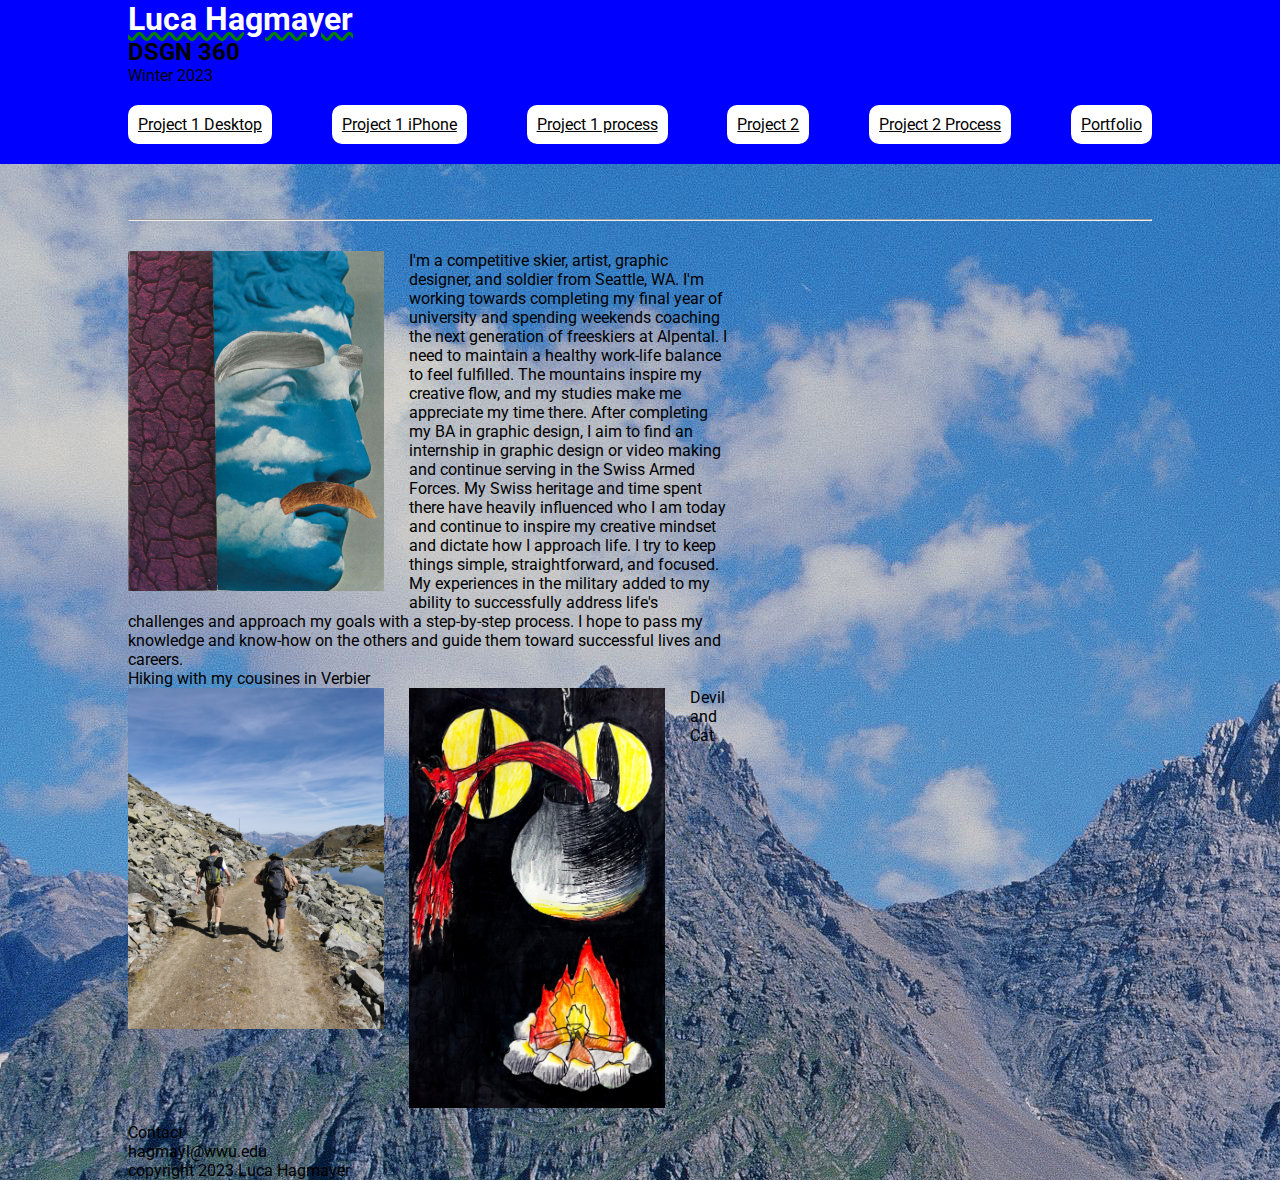
==== index.html @ e044efde "send" ====
<!DOCTYPE html>
<html>
  
<head>
    <meta name="viewport" content="width=device-width,
    initial-scale=1.0">
    
        <link href="stylesheet.css" rel="stylesheet" type="text/css"> 
        <link rel="preconnect" href="https://fonts.googleapis.com">
        <link rel="preconnect" href="https://fonts.gstatic.com" crossorigin>
        <link href="https://fonts.googleapis.com/css2?family=Roboto&display=swap" rel="stylesheet">
        <title>index.html</title>  

</head>

    <body>
        <div id="home-header"> 
            <div id="header-content"> 

                <h1>Luca Hagmayer</h1>
                <h2>DSGN 360</h2>
                <p>Winter 2023</p>

                <nav> 
                    <ul id="mainNav">
                    
                        <li><a href="https://www.figma.com/proto/o5Cmdt0hpHWsSjp2opVzos/Website-Redesign-Prototype-1?page-id=0%3A1&node-id=1%3A2&viewport=-4968%2C-1155%2C1&scaling=min-zoom&starting-point-node-id=1%3A2" class="nav-right-margin nav-global">Project 1 Desktop</a></li>
                        <li><a href="https://www.figma.com/proto/dyOPoqItfXMlxO4XyhCMVw/Redesign-for-Iphone?page-id=0%3A1&node-id=1%3A2&viewport=183%2C325%2C0.5&scaling=scale-down&starting-point-node-id=1%3A2&show-proto-sidebar=1" class="nav-right-margin nav-global">Project 1 iPhone</a></li>
                        <li><a href="Hagmayer_CaseStudy.pdf" class="nav-right-margin nav-global">Project 1 process</a></li>
                        <li><a href="#" class="nav-right-margin nav-global">Project 2</a></li>
                        <li><a href="#" class="nav-right-margin nav-global">Project 2 Process</a></li>
                        <li><a href="https://hagmayerlucadesign.myportfolio.com/" class="nav-global">Portfolio</a></li>
                    </ul>
                </nav> 

            </div>

        </div>

        <div id="wrapper">

                <br>
                <hr>

            <article>

                <div class="row">

                    <div class="content-image"> 
                        <img src="images/Pop-pops-card-final.jpg"
                        alt="">
                    </div>

                    <div content-text>
                        <p>I'm a competitive skier, artist, graphic designer, and soldier from Seattle, WA. I'm working towards completing my final year of university and spending weekends coaching the next generation of freeskiers at Alpental. I need to maintain a healthy work-life balance to feel fulfilled. The mountains inspire my creative flow, and my studies make me appreciate my time there. After completing my BA in graphic design, I aim to find an internship in graphic design or video making and continue serving in the Swiss Armed Forces. My Swiss heritage and time spent there have heavily influenced who I am today and continue to inspire my creative mindset and dictate how I approach life. I try to keep things simple, straightforward, and focused. My experiences in the military added to my ability to successfully address life's challenges and approach my goals with a step-by-step process. I hope to pass my knowledge and know-how on the others and guide them toward successful lives and careers.</p>
                    </div>

                </div>
               
                <div class="row">

                    <div content-text>
                        <p>Hiking with my cousines in Verbier</p>
                    </div>

                    <div class="content-image"> 
                        <img src="images/mountainalps2-1.jpeg"
                        alt="">
                    </div>

                </div>

                <div class="row">

                    <div class="content-image"> 
                        <img src="images/devilandcat-1.jpeg"
                        alt="">
                    </div>

                    <div content-text>
                        <p>Devil and Cat</p>
                    </div>

                </div>
   
            </article>
       
       
            <footer class="clear"> 
                <p>Contact</p>

                <p><a hreb="mailto:hagmayl@wwu.edu">hagmayl@wwu.edu</a></p>
                
                <p>copyright 2023 Luca Hagmayer</p>
            </footer>

        </div>

    </body>

    </html>
---- stylesheet.css ----
*{
    font-family: 'Roboto', sans-serif;
    margin: 0;
    padding: 0
}

body {
    background-image: url("images/MountainSweewli.jpg");
    background-color: rgba(255, 219, 165, 0.5);
}



    body {
        background-color: white;
    }

    #wrapper {
        width: 80%;
        margin: auto;
    }

    .column {
        width: 33.33%;
        float: left;
        margin: 10%;
        }


#home-header {
    background-color: blue;
    position: fixed;
    width: 100%;
    padding-bottom: 30px;
    z-index: 99;
}

#header-content {
    width: 80%;
    margin: auto;
}

hr {
    margin-top: 200px;
}

p {
    max-width: 600px;
  }
h1 {
    font-family: 'Roboto', sans-serif;
    color: white;
    text-decoration: green wavy underline;
}
h2 {
    text-transform: capitalize;
}

ul#mainNav {
    list-style-type: none;
    display:flex;
    justify-content: space-between;
}

.nav-right-margin {
    margin-right: 20px;
}

.nav-global {
    padding: 10px;
    background-color: white;
    border-radius: 10px;
}

img {
    width: 25%; 
    height: auto; 
    float: left;
    padding-right: 25px;
    padding-bottom: 15px;
}
article {
    margin-top: 30px;
}
h3 {
    text-align: center;
} 

a:link {
        color: black
}

a:visited {
    color: black
}
a:hover {
    background-color: rgba(4, 0, 255, 0.5);
    color: white
}

.columns {float:left;}
.col-1 {width: 8.33%;}x
.col-2 {width: 16.66%;}
.col-3 {width: 25%;}
.col-4 {width: 33.33%;}
.col-5 {width: 41.66%;}
.col-6 {width: 50%;}
.col-7 {width: 58.33%;}
.col-8 {width: 66.66%;}
.col-9 {width: 75%;}
.col-10 {width: 83.33%;}
.col-11 {width: 91.66%;}
.col-12 {width: 100%;}

nav {
    width: 100%;
    margin-top: 30px;
    }

.row-spacing {
    margin-bottom: 30px;
}
.clear {
    clear: left;
}

div#minColumn {
    width: 40%;
}

.flex-container {
    display: flex;
    flex-direction: column;
}

.content-row {
    padding: 20%
}

@media only screen and (max-width: 800px) {
}

@media only screen and (max-width: 400px) {
    .column {
    width: 100%;
    float: left;
    margin:0%;
    }
}
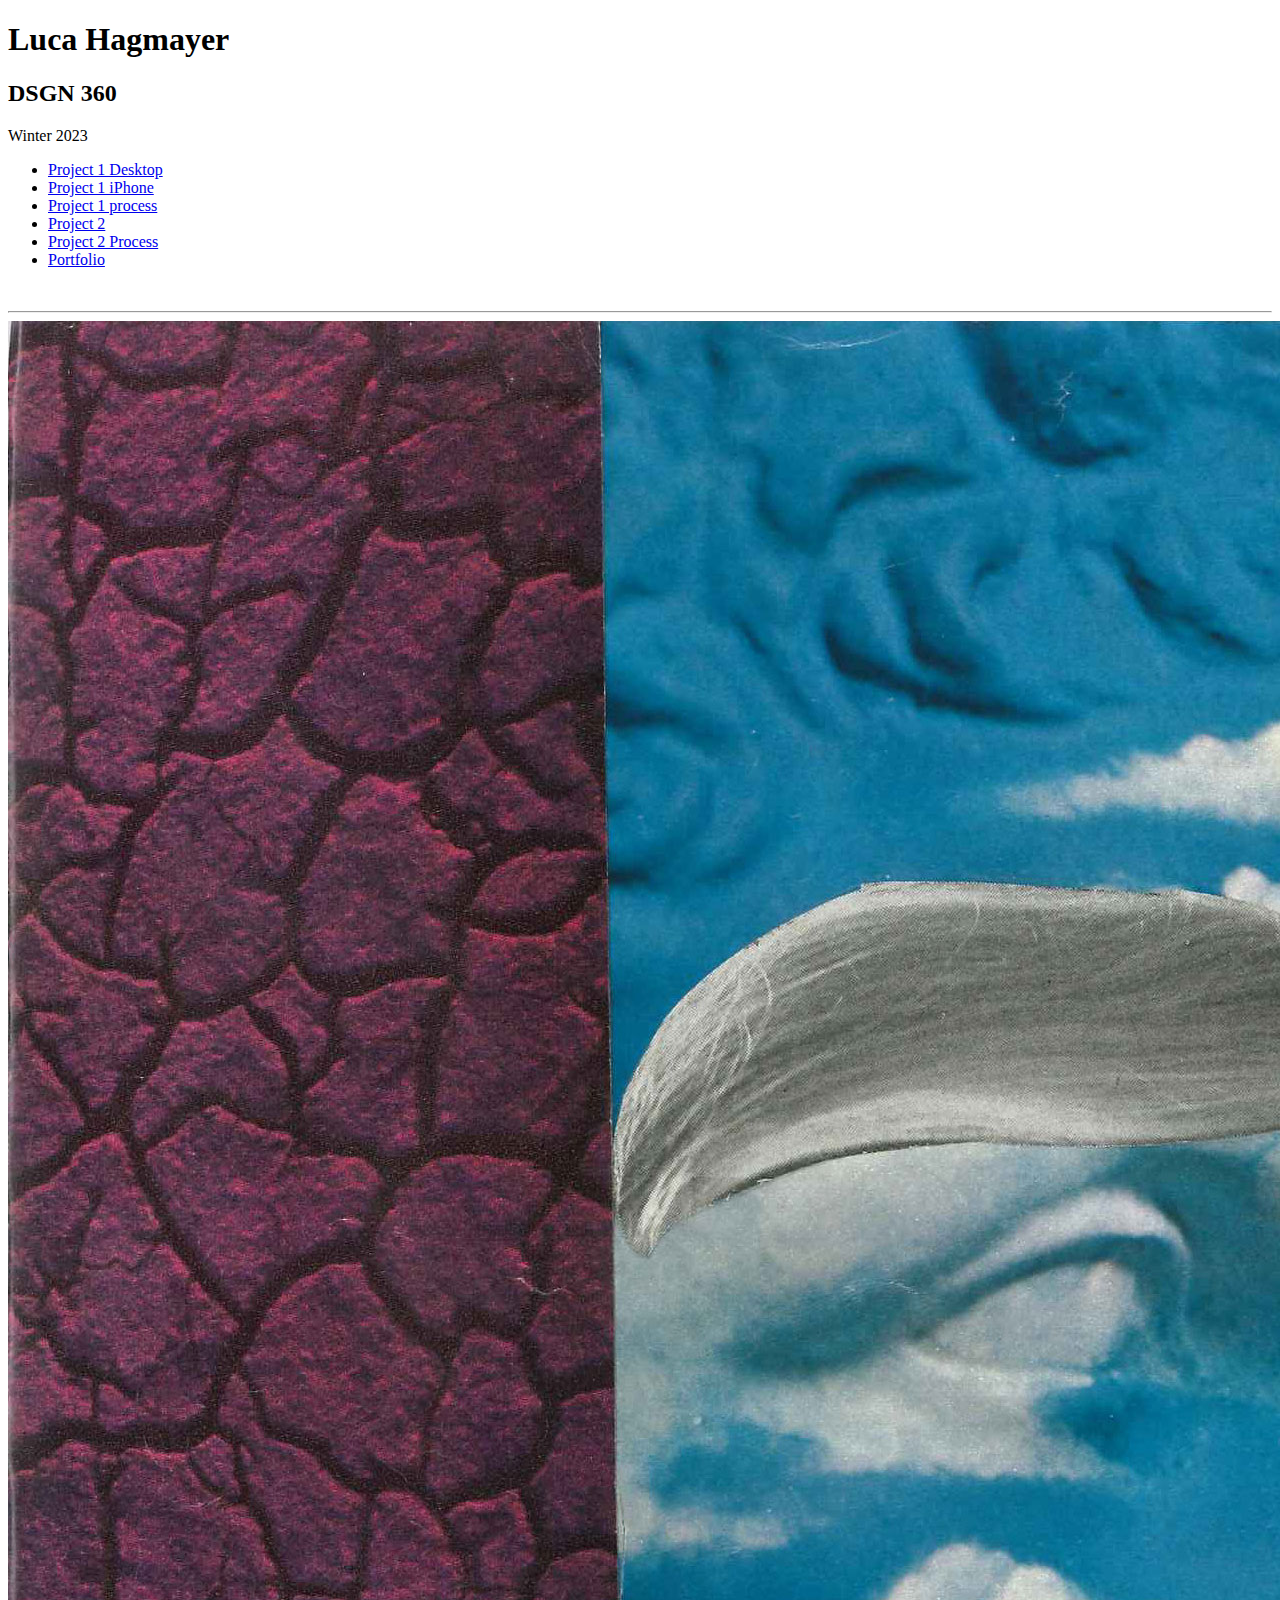
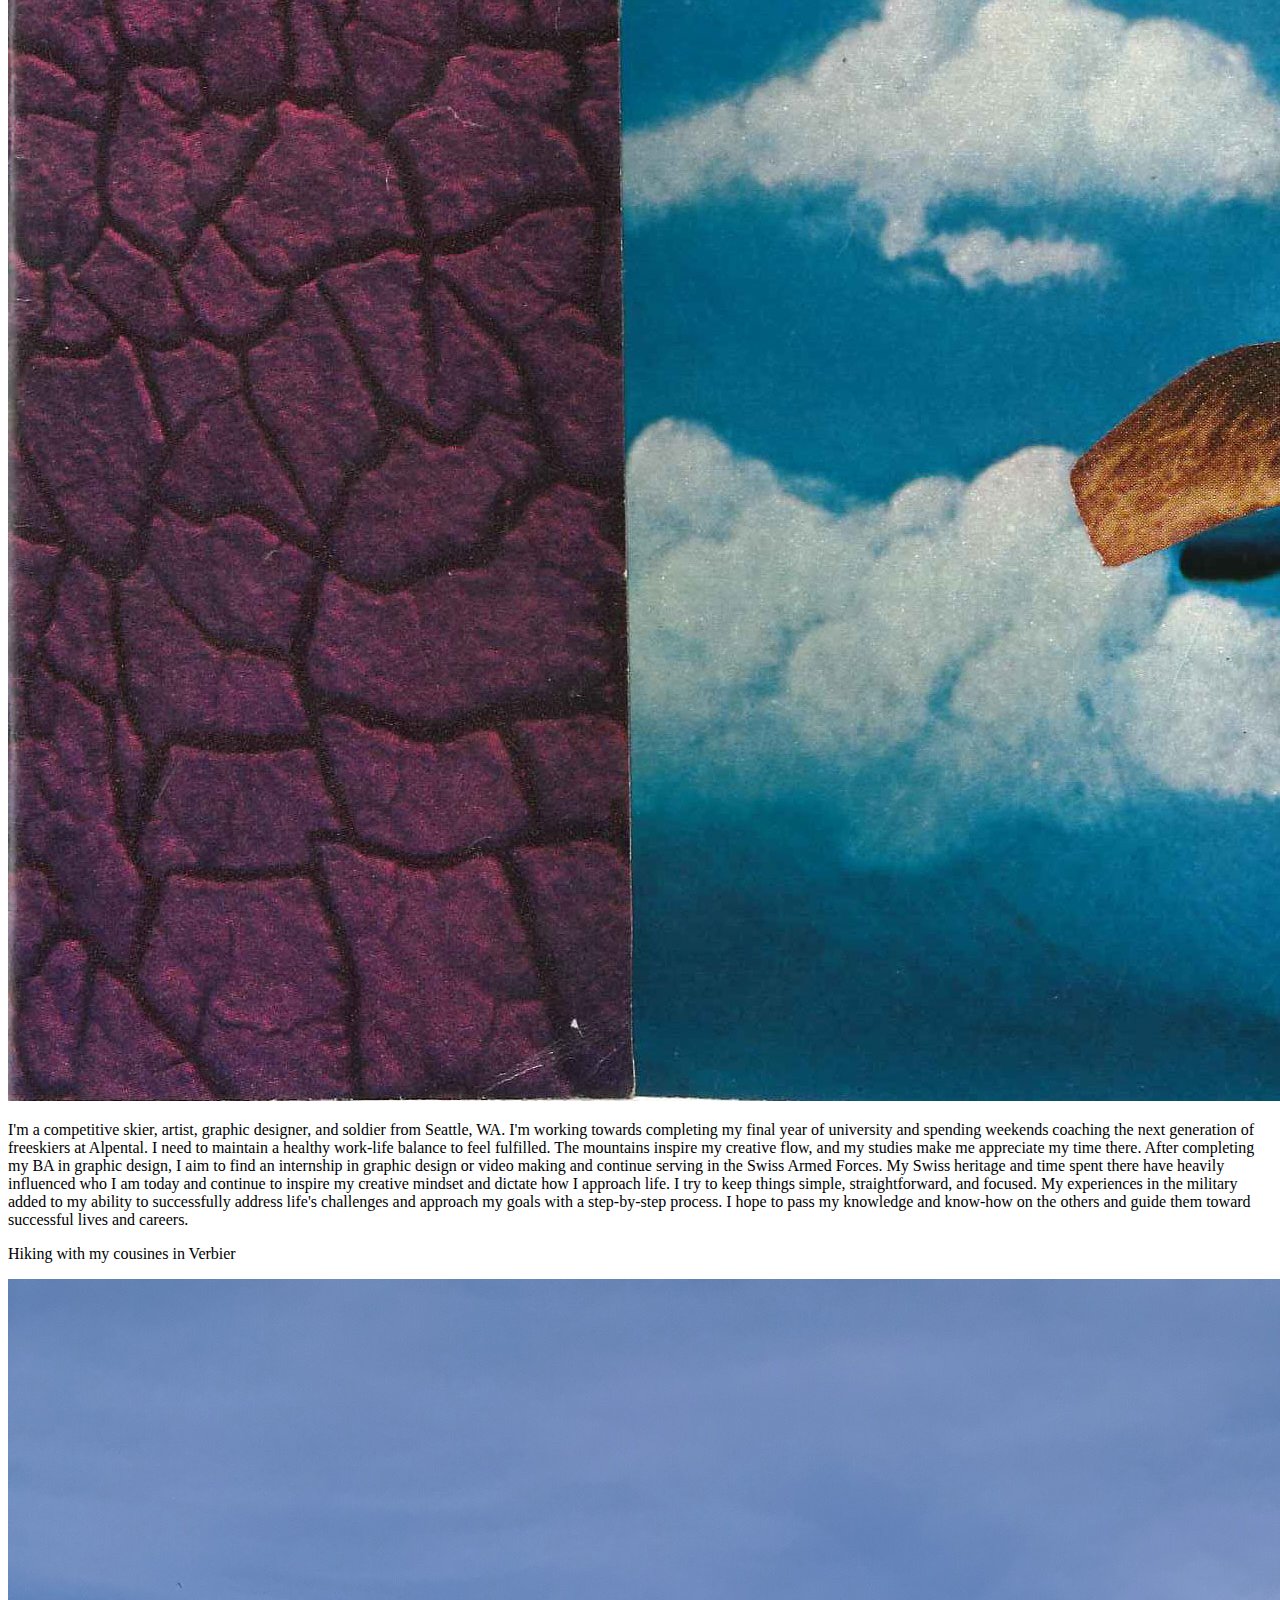
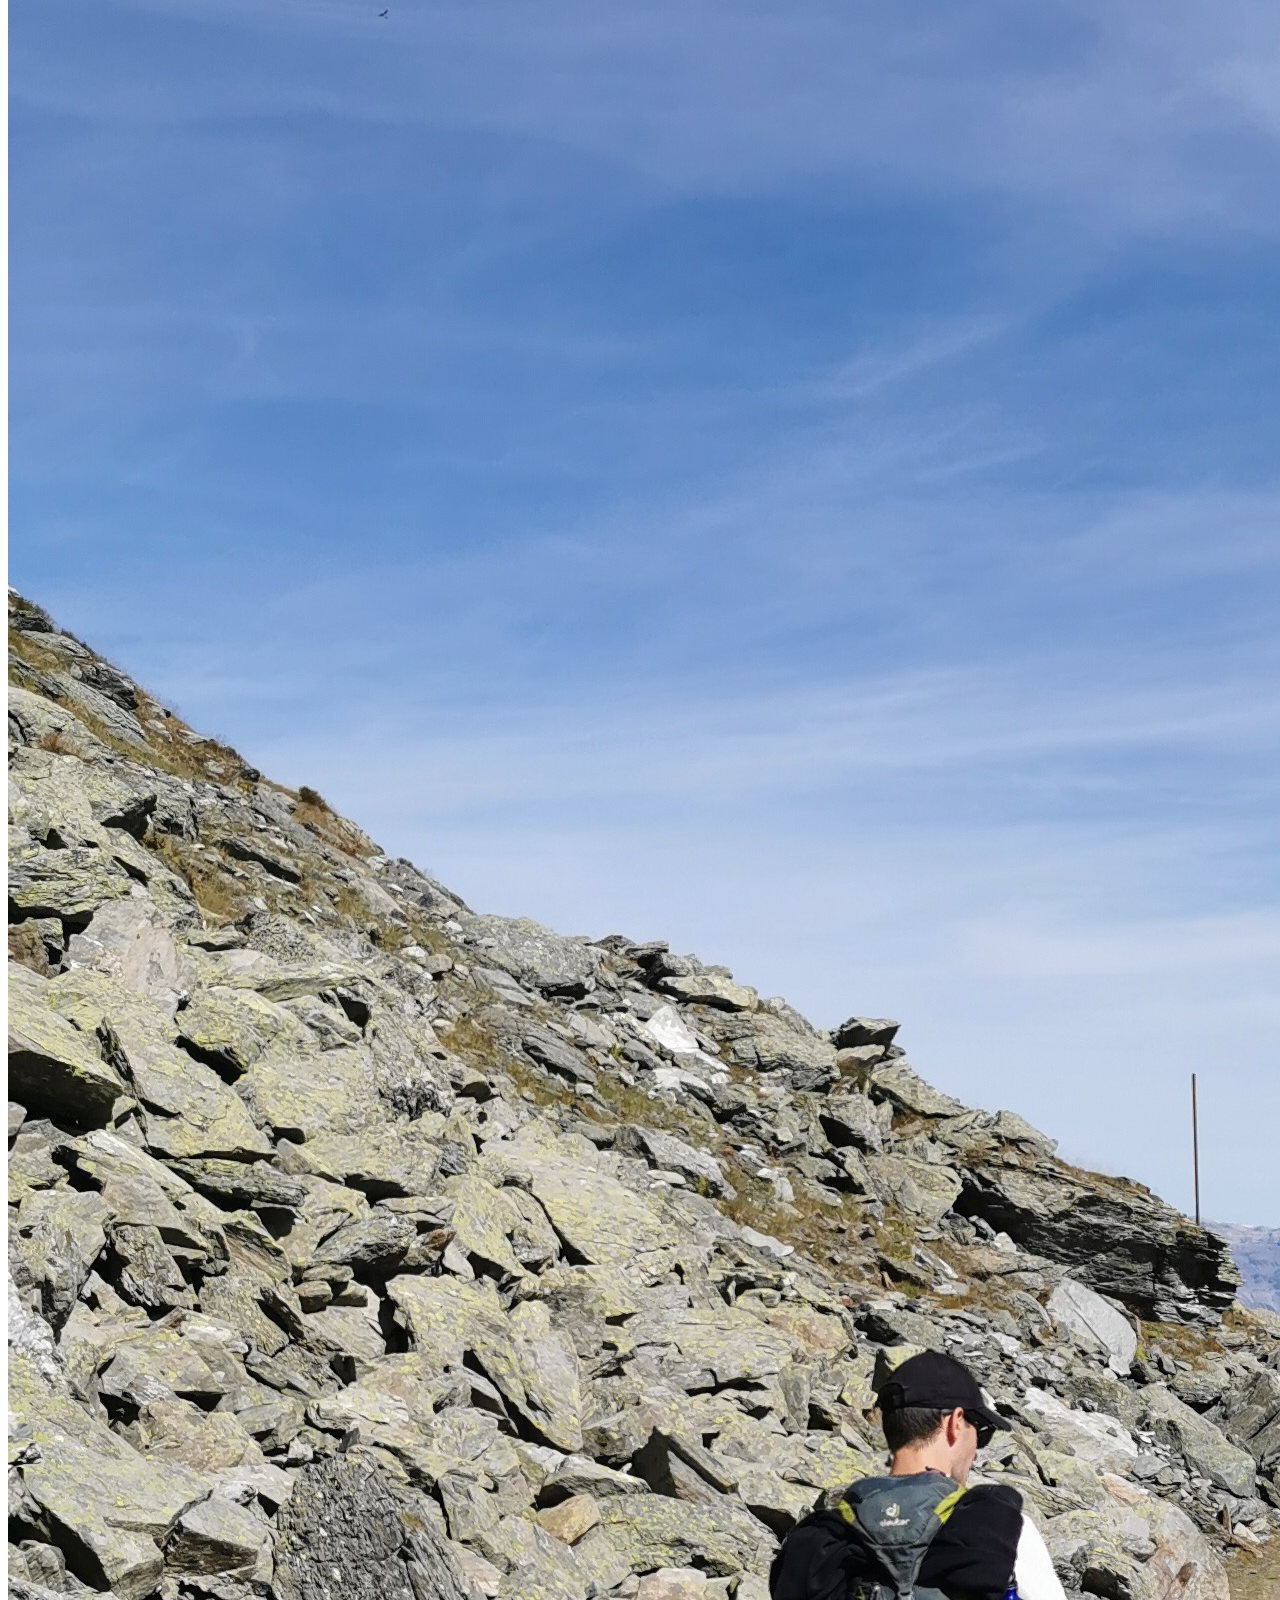
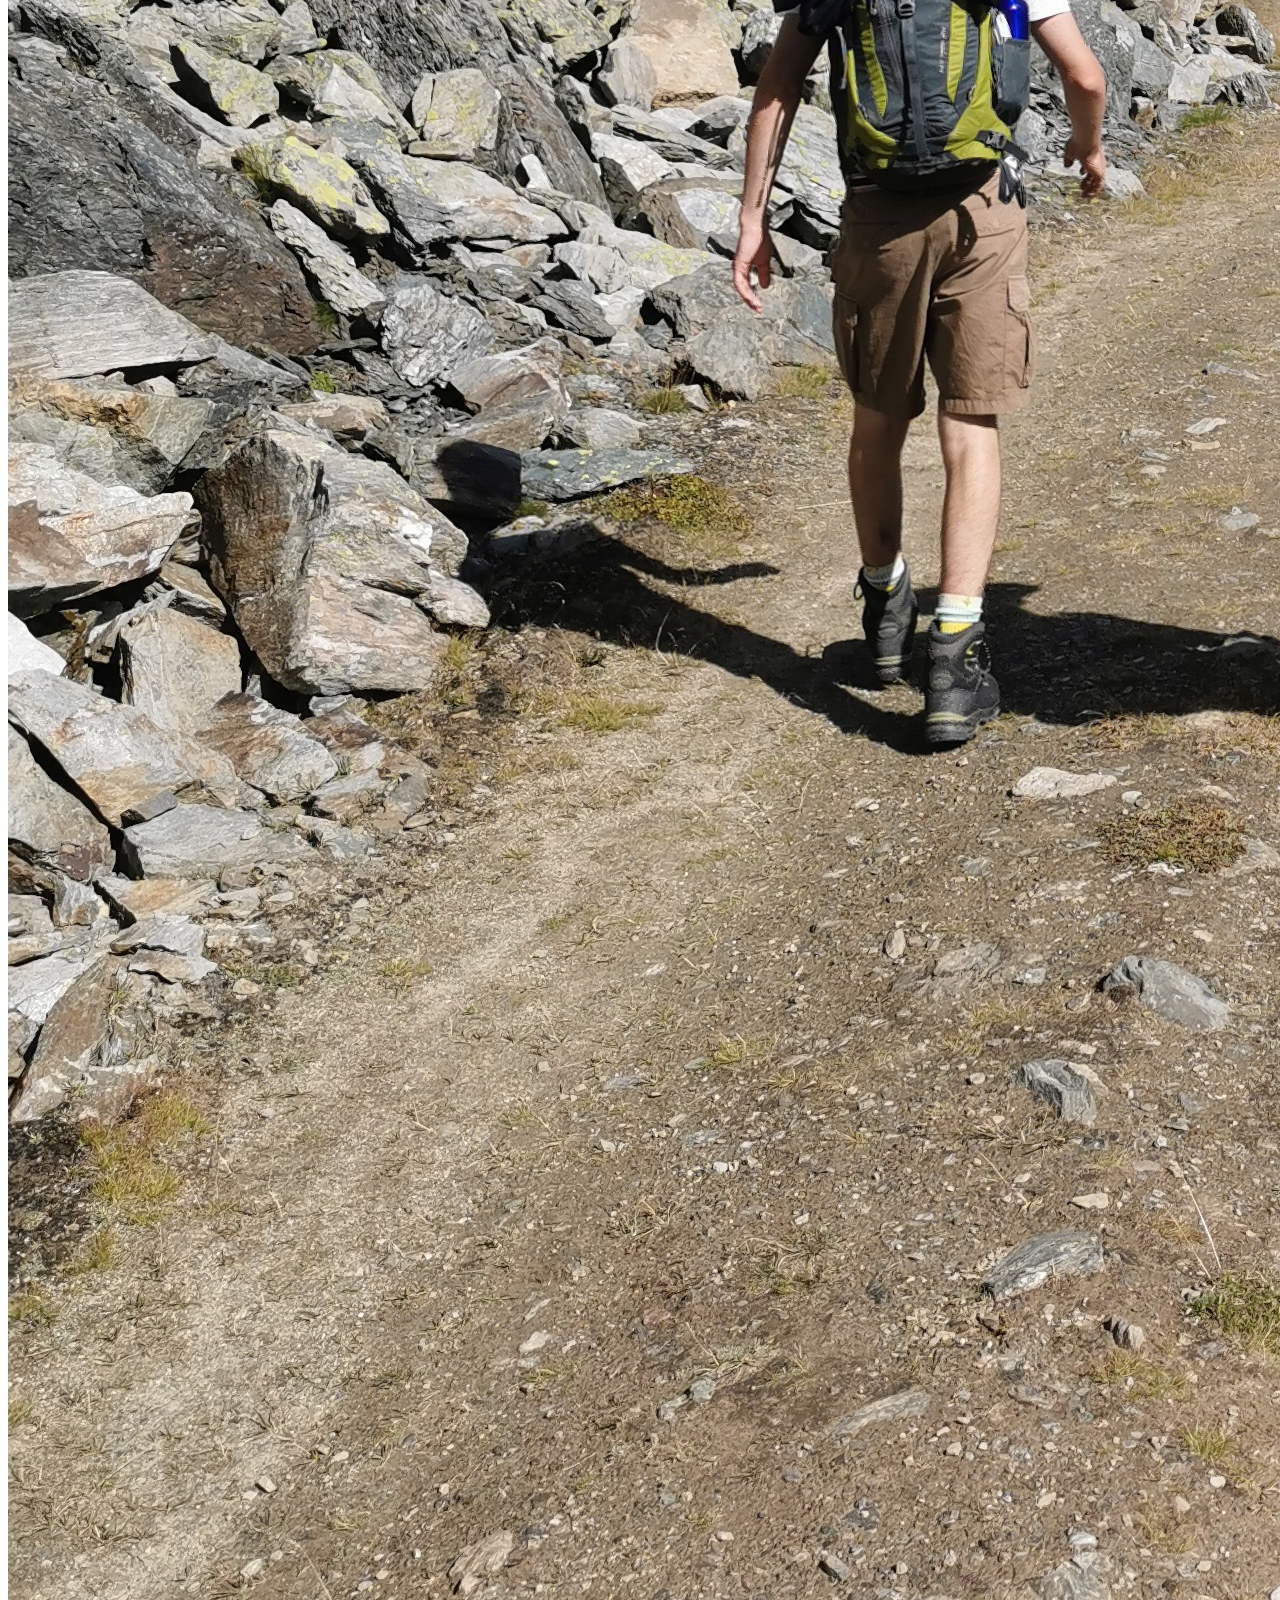
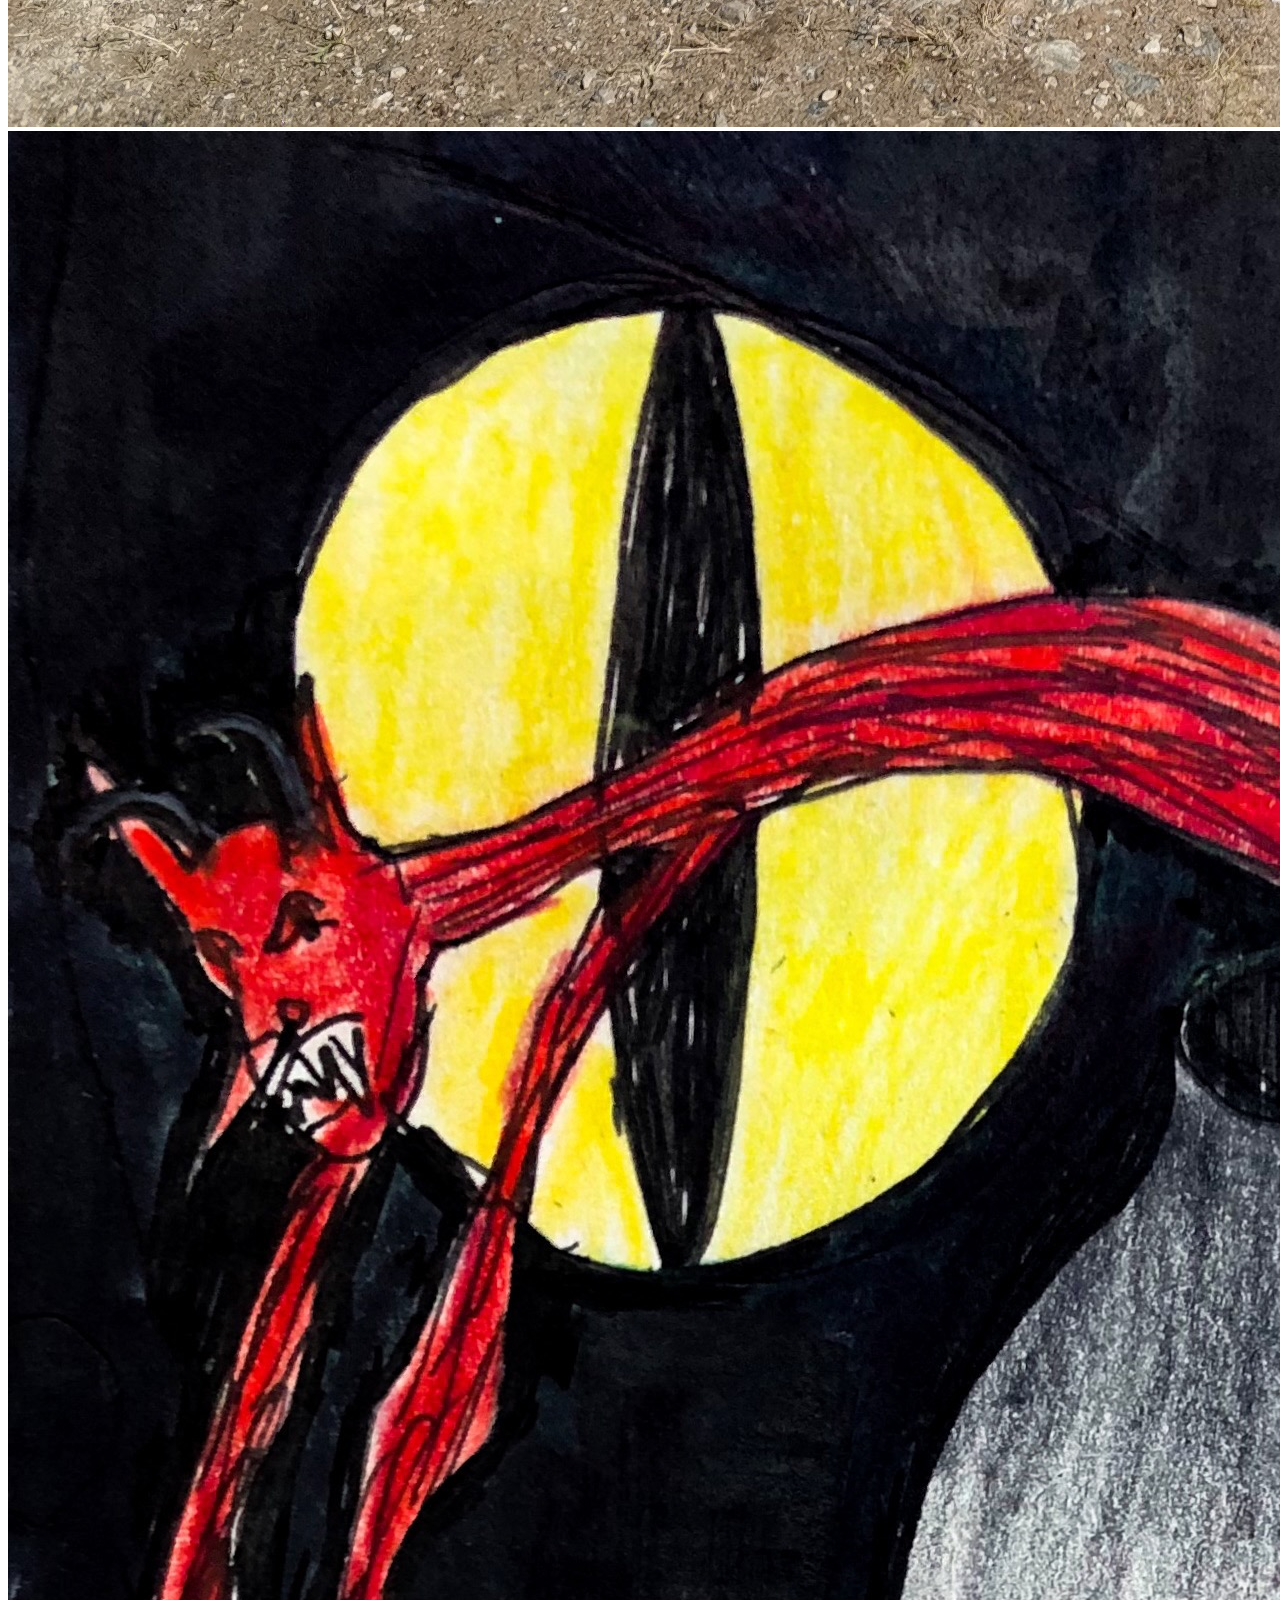
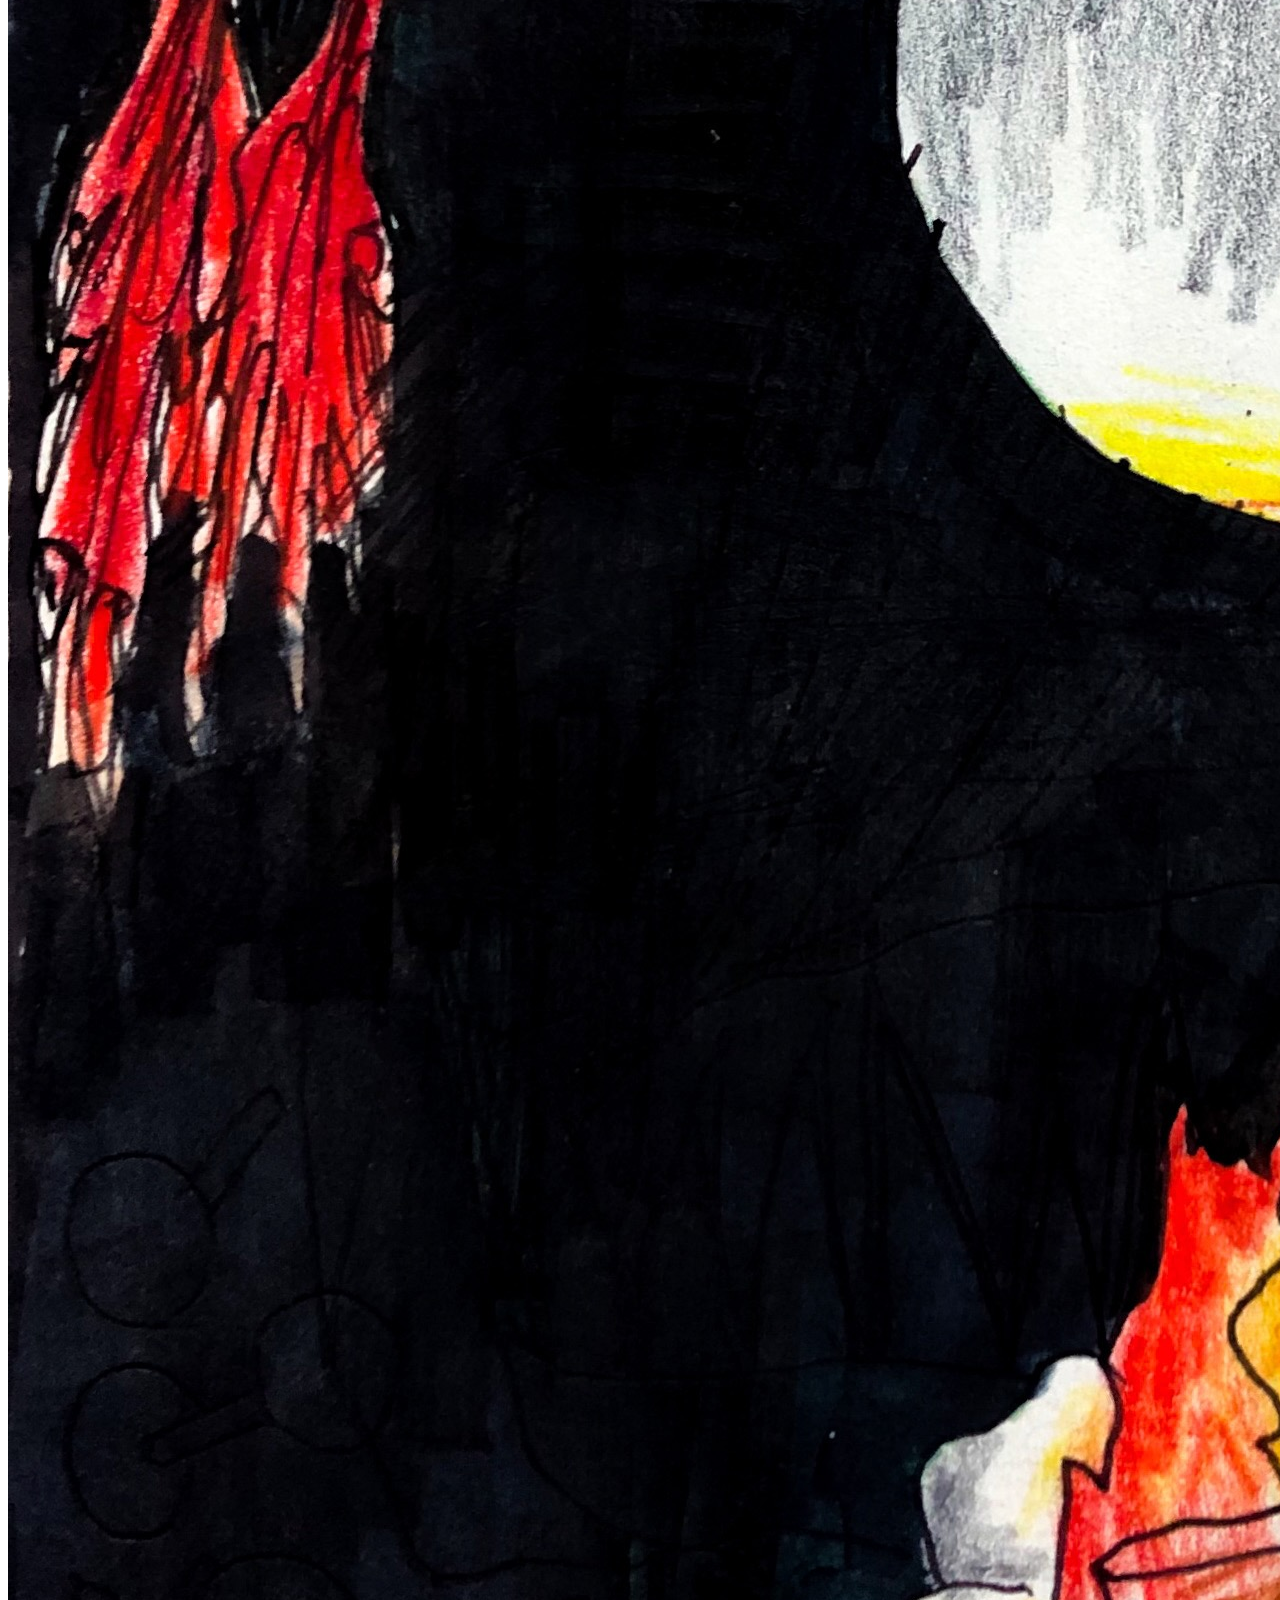
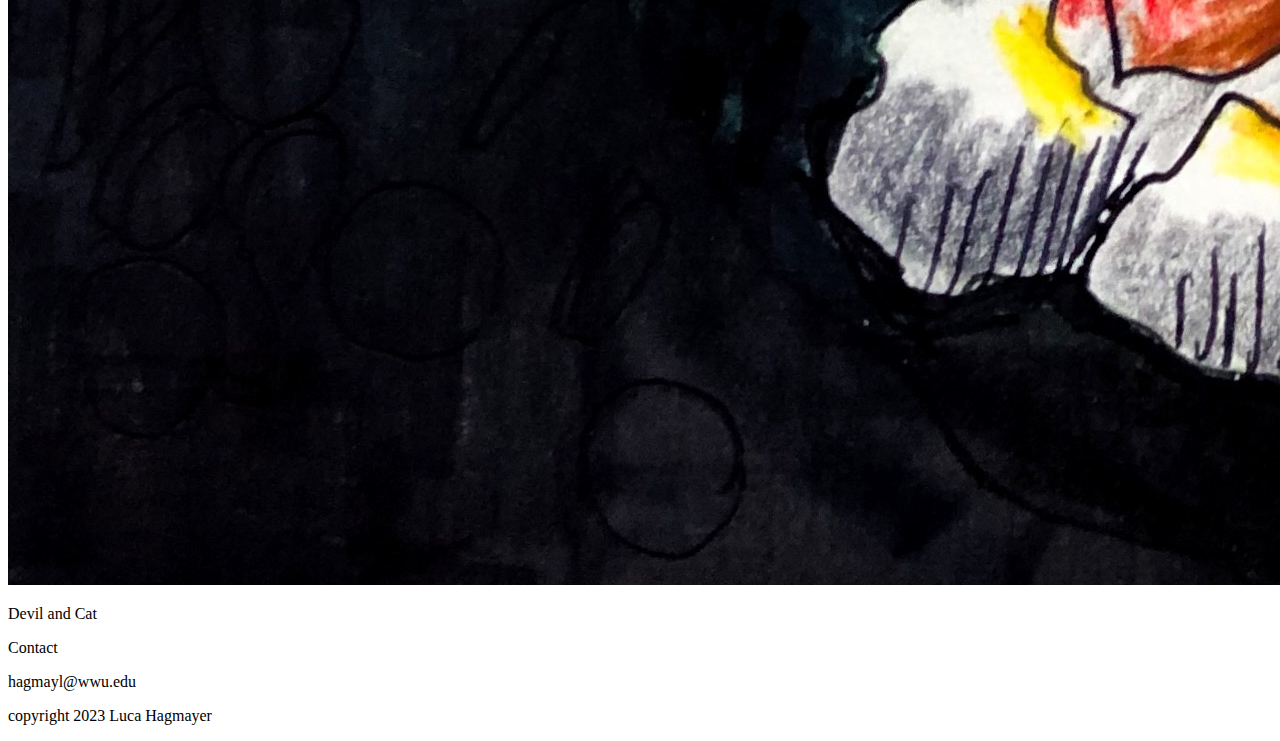
==== commit a8eb86db: "disconnect old html" ====
--- a/index.html
+++ b/index.html
@@ -5,11 +5,13 @@
     <meta name="viewport" content="width=device-width,
     initial-scale=1.0">
     
-        <link href="stylesheet.css" rel="stylesheet" type="text/css"> 
+<!--         
         <link rel="preconnect" href="https://fonts.googleapis.com">
         <link rel="preconnect" href="https://fonts.gstatic.com" crossorigin>
-        <link href="https://fonts.googleapis.com/css2?family=Roboto&display=swap" rel="stylesheet">
-        <title>index.html</title>  
+        <link href="https://fonts.googleapis.com/css2?family=Roboto&
+        display=swap" rel="stylesheet">
+        <link href="stylesheet.css" rel="stylesheet">
+        <title>index.html</title>   -->
 
 </head>
 
--- a/stylesheet.css
+++ b/stylesheet.css
@@ -139,12 +139,34 @@
 }
 
 @media only screen and (max-width: 800px) {
+    .column {
+        width: 100%;
+        float: left;
+        margin: 0%;
+    }
 }
 
-@media only screen and (max-width: 400px) {
-    .column {
-    width: 100%;
-    float: left;
-    margin:0%;
+@media only screen and (min-width: 600px) and (max-width: 800px) {
+
+    /* body {
+        background-image: url("images/MountainSweewli.jpg");
+        background-color: rgba(255, 219, 165, 0.5);
+    } */
+}
+
+@media only screen and (max-width: 750px) {
+
+    body {
+        background-image: url("images/HochGeissberg\ Edit.jpg");
+        background-color: rgba(255, 219, 165, 0.5);
     }
+
+    #home-header {
+        background-color: rgb(255, 0, 0);
+        position: fixed;
+        width: 100%;
+        padding-bottom: 30px;
+        z-index: 99;
+    }
+
 }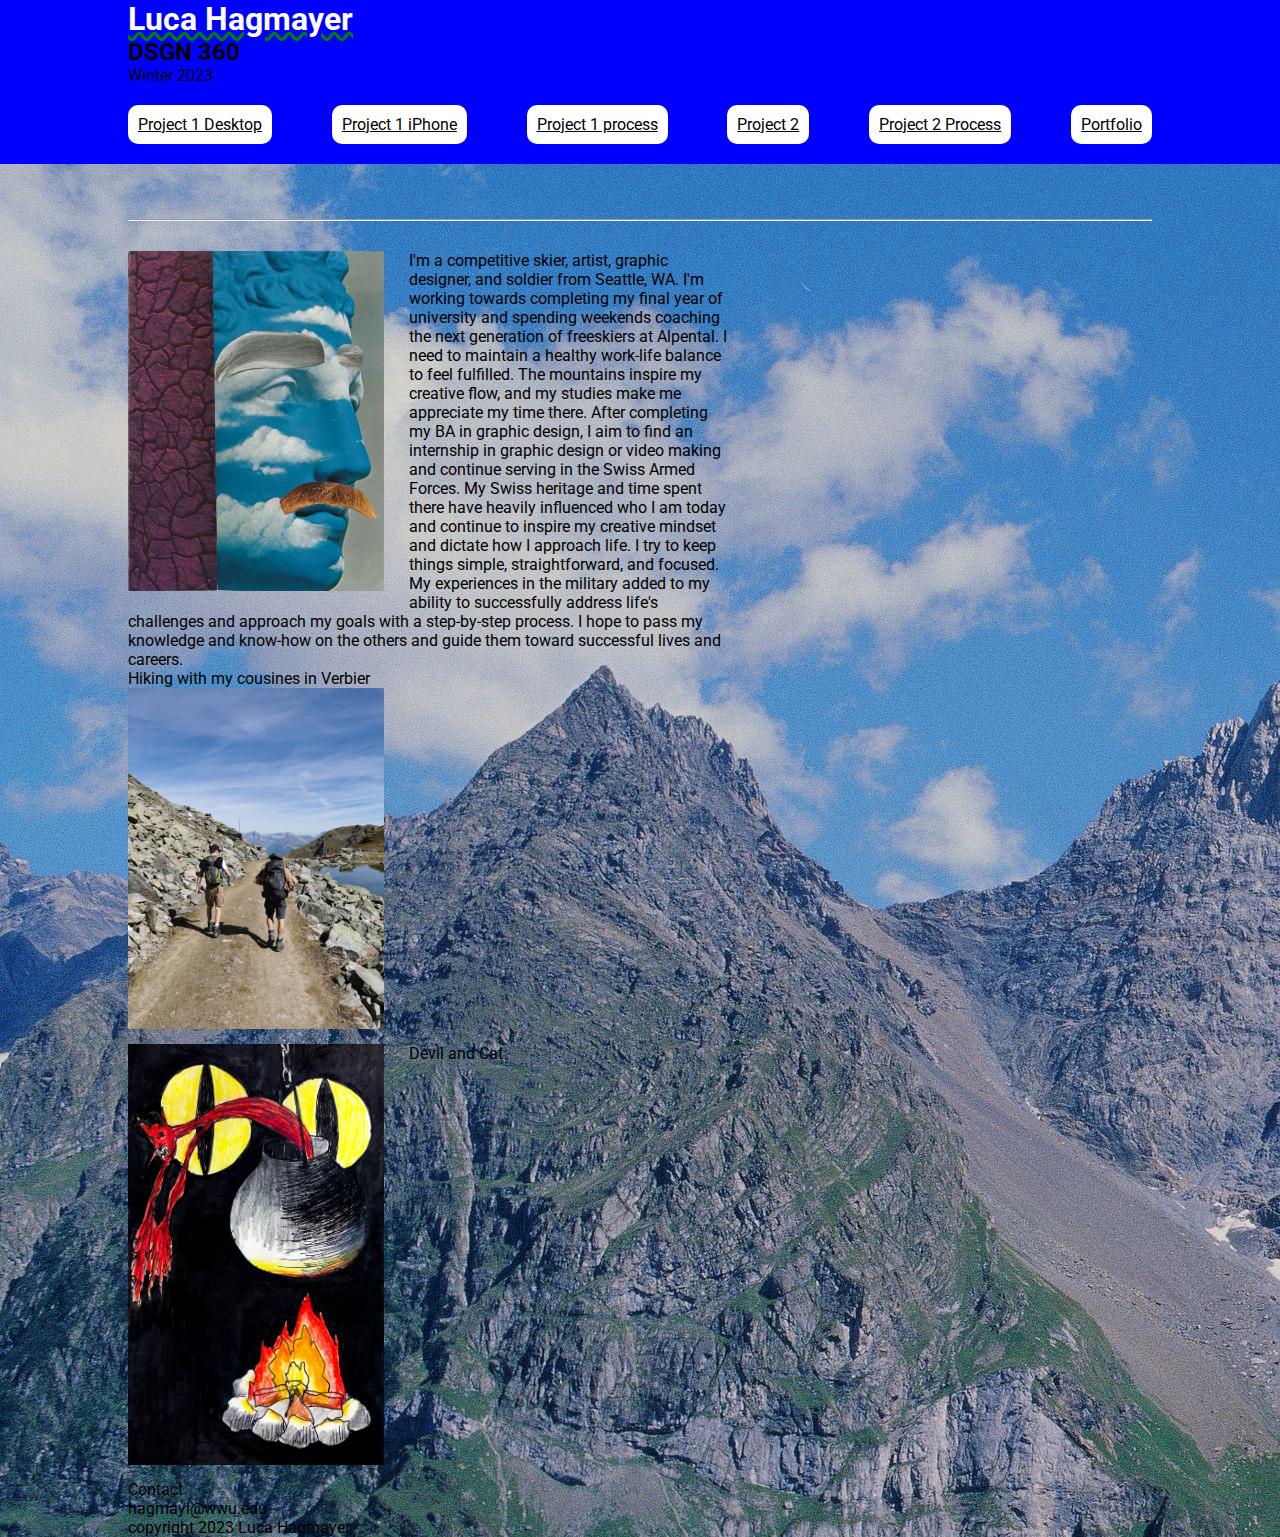
==== commit 32b02d1d: "row correction+projet2" ====
--- a/index.html
+++ b/index.html
@@ -5,13 +5,13 @@
     <meta name="viewport" content="width=device-width,
     initial-scale=1.0">
     
-<!--         
+        
         <link rel="preconnect" href="https://fonts.googleapis.com">
         <link rel="preconnect" href="https://fonts.gstatic.com" crossorigin>
         <link href="https://fonts.googleapis.com/css2?family=Roboto&
         display=swap" rel="stylesheet">
         <link href="stylesheet.css" rel="stylesheet">
-        <title>index.html</title>   -->
+        <title>index.html</title>  
 
 </head>
 
@@ -30,7 +30,7 @@
                         <li><a href="https://www.figma.com/proto/dyOPoqItfXMlxO4XyhCMVw/Redesign-for-Iphone?page-id=0%3A1&node-id=1%3A2&viewport=183%2C325%2C0.5&scaling=scale-down&starting-point-node-id=1%3A2&show-proto-sidebar=1" class="nav-right-margin nav-global">Project 1 iPhone</a></li>
                         <li><a href="Hagmayer_CaseStudy.pdf" class="nav-right-margin nav-global">Project 1 process</a></li>
                         <li><a href="#" class="nav-right-margin nav-global">Project 2</a></li>
-                        <li><a href="#" class="nav-right-margin nav-global">Project 2 Process</a></li>
+                        <li><a href="LucaHP123.github.io/SkiingintheMovies.html" class="nav-right-margin nav-global">Project 2 Process</a></li>
                         <li><a href="https://hagmayerlucadesign.myportfolio.com/" class="nav-global">Portfolio</a></li>
                     </ul>
                 </nav> 
@@ -47,42 +47,43 @@
             <article>
 
                 <div class="row">
+                    <div class="six columns">
+                        <div class="content-image"> 
+                            <img src="images/Pop-pops-card-final.jpg"
+                            alt="">
+                        </div>
 
-                    <div class="content-image"> 
-                        <img src="images/Pop-pops-card-final.jpg"
-                        alt="">
+                        <div content-text>
+                            <p>I'm a competitive skier, artist, graphic designer, and soldier from Seattle, WA. I'm working towards completing my final year of university and spending weekends coaching the next generation of freeskiers at Alpental. I need to maintain a healthy work-life balance to feel fulfilled. The mountains inspire my creative flow, and my studies make me appreciate my time there. After completing my BA in graphic design, I aim to find an internship in graphic design or video making and continue serving in the Swiss Armed Forces. My Swiss heritage and time spent there have heavily influenced who I am today and continue to inspire my creative mindset and dictate how I approach life. I try to keep things simple, straightforward, and focused. My experiences in the military added to my ability to successfully address life's challenges and approach my goals with a step-by-step process. I hope to pass my knowledge and know-how on the others and guide them toward successful lives and careers.</p>
+                        </div>
                     </div>
-
-                    <div content-text>
-                        <p>I'm a competitive skier, artist, graphic designer, and soldier from Seattle, WA. I'm working towards completing my final year of university and spending weekends coaching the next generation of freeskiers at Alpental. I need to maintain a healthy work-life balance to feel fulfilled. The mountains inspire my creative flow, and my studies make me appreciate my time there. After completing my BA in graphic design, I aim to find an internship in graphic design or video making and continue serving in the Swiss Armed Forces. My Swiss heritage and time spent there have heavily influenced who I am today and continue to inspire my creative mindset and dictate how I approach life. I try to keep things simple, straightforward, and focused. My experiences in the military added to my ability to successfully address life's challenges and approach my goals with a step-by-step process. I hope to pass my knowledge and know-how on the others and guide them toward successful lives and careers.</p>
-                    </div>
-
                 </div>
                
                 <div class="row">
+                    <div class="six columns">
+                        <div content-text>
+                            <p>Hiking with my cousines in Verbier</p>
+                        </div>
 
-                    <div content-text>
-                        <p>Hiking with my cousines in Verbier</p>
-                    </div>
-
-                    <div class="content-image"> 
-                        <img src="images/mountainalps2-1.jpeg"
-                        alt="">
+                        <div class="content-image"> 
+                            <img src="images/mountainalps2-1.jpeg"
+                            alt="">
+                        </div>
                     </div>
 
                 </div>
 
                 <div class="row">
+                    <div class="six columns">
+                        <div class="content-image"> 
+                            <img src="images/devilandcat-1.jpeg"
+                            alt="">
+                        </div>
 
-                    <div class="content-image"> 
-                        <img src="images/devilandcat-1.jpeg"
-                        alt="">
+                        <div content-text>
+                            <p>Devil and Cat</p>
+                        </div>
                     </div>
-
-                    <div content-text>
-                        <p>Devil and Cat</p>
-                    </div>
-
                 </div>
    
             </article>
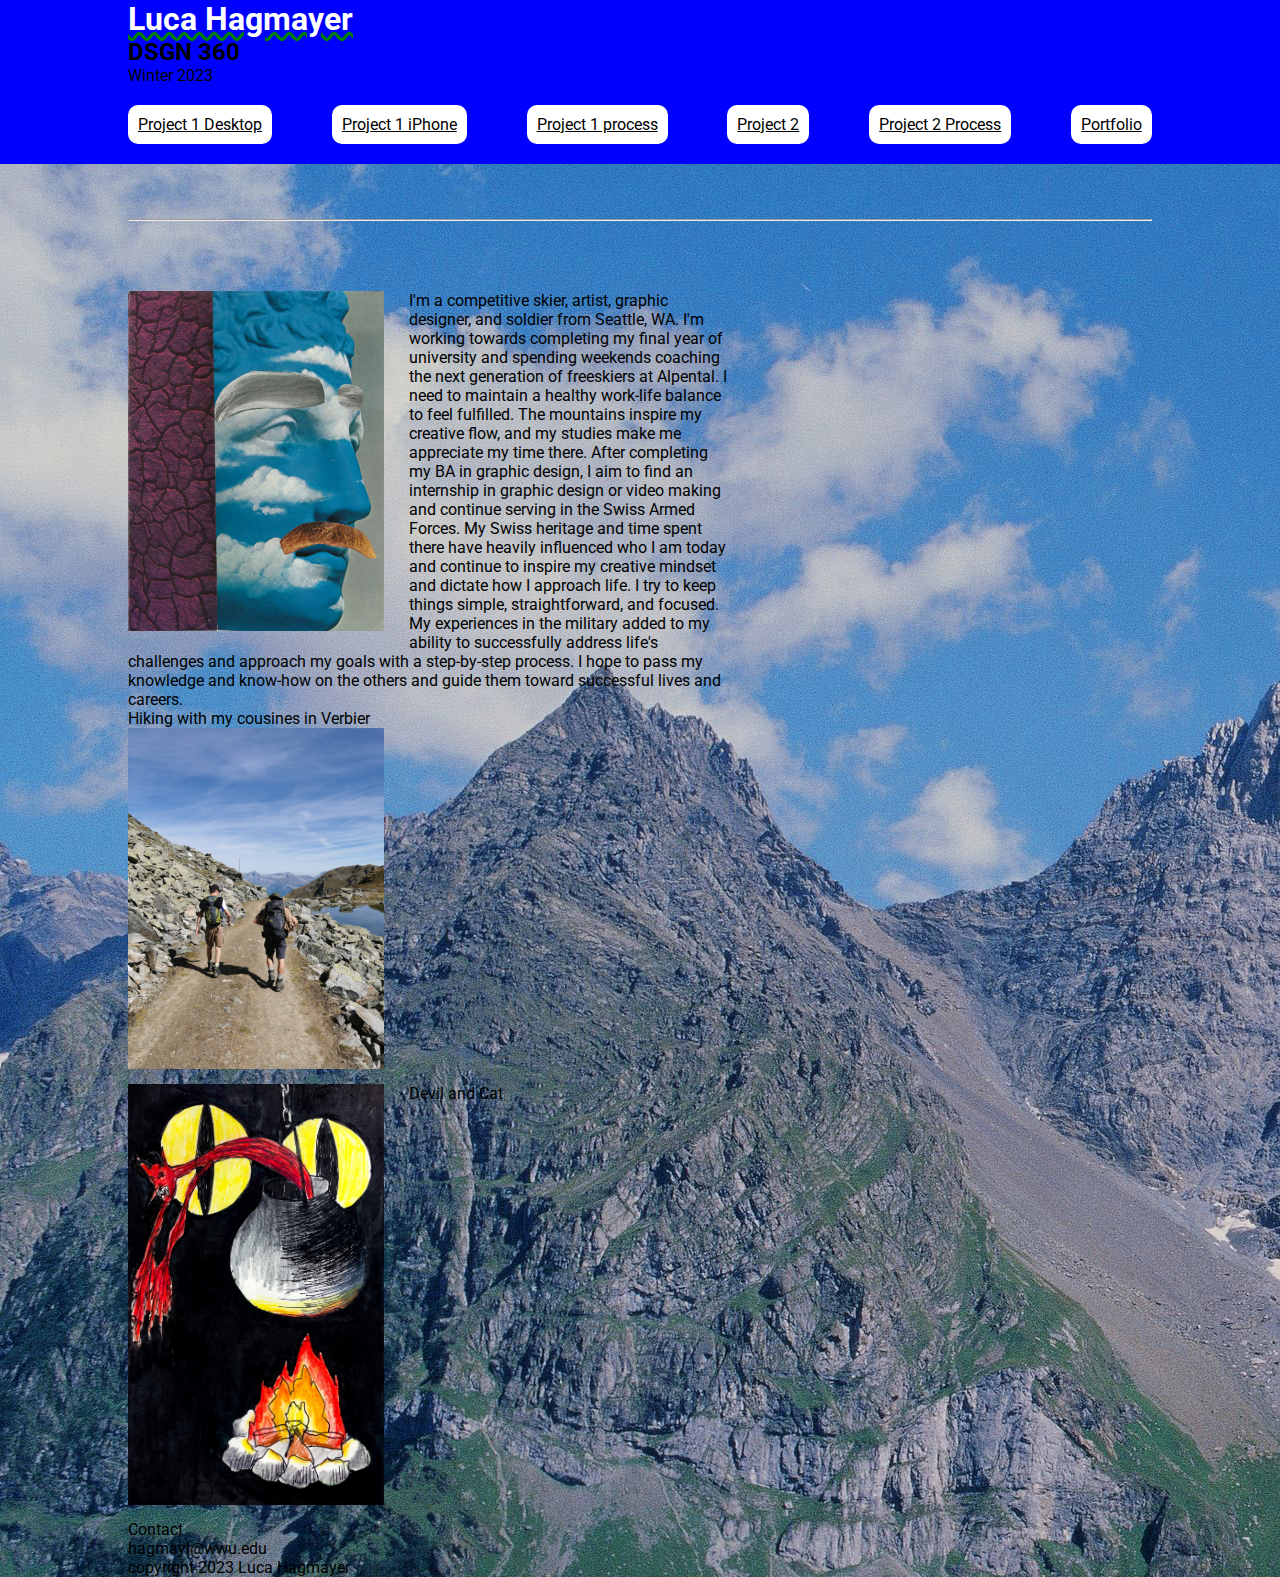
==== commit 900fbdf5: "send" ====
--- a/index.html
+++ b/index.html
@@ -29,8 +29,8 @@
                         <li><a href="https://www.figma.com/proto/o5Cmdt0hpHWsSjp2opVzos/Website-Redesign-Prototype-1?page-id=0%3A1&node-id=1%3A2&viewport=-4968%2C-1155%2C1&scaling=min-zoom&starting-point-node-id=1%3A2" class="nav-right-margin nav-global">Project 1 Desktop</a></li>
                         <li><a href="https://www.figma.com/proto/dyOPoqItfXMlxO4XyhCMVw/Redesign-for-Iphone?page-id=0%3A1&node-id=1%3A2&viewport=183%2C325%2C0.5&scaling=scale-down&starting-point-node-id=1%3A2&show-proto-sidebar=1" class="nav-right-margin nav-global">Project 1 iPhone</a></li>
                         <li><a href="Hagmayer_CaseStudy.pdf" class="nav-right-margin nav-global">Project 1 process</a></li>
-                        <li><a href="#" class="nav-right-margin nav-global">Project 2</a></li>
-                        <li><a href="LucaHP123.github.io/SkiingintheMovies.html" class="nav-right-margin nav-global">Project 2 Process</a></li>
+                        <li><a href="LucaHP123.github.io/SkiingintheMovies.html" class="nav-right-margin nav-global">Project 2</a></li>
+                        <li><a href="#" class="nav-right-margin nav-global">Project 2 Process</a></li>
                         <li><a href="https://hagmayerlucadesign.myportfolio.com/" class="nav-global">Portfolio</a></li>
                     </ul>
                 </nav> 
@@ -46,7 +46,7 @@
 
             <article>
 
-                <div class="row">
+                <div class="row row-spacing">
                     <div class="six columns">
                         <div class="content-image"> 
                             <img src="images/Pop-pops-card-final.jpg"
@@ -59,7 +59,7 @@
                     </div>
                 </div>
                
-                <div class="row">
+                <div class="row row-spacing">
                     <div class="six columns">
                         <div content-text>
                             <p>Hiking with my cousines in Verbier</p>
@@ -73,7 +73,7 @@
 
                 </div>
 
-                <div class="row">
+                <div class="row row-spacing">
                     <div class="six columns">
                         <div class="content-image"> 
                             <img src="images/devilandcat-1.jpeg"
--- a/stylesheet.css
+++ b/stylesheet.css
@@ -119,7 +119,8 @@
     }
 
 .row-spacing {
-    margin-bottom: 30px;
+    padding-top: 40px;
+    padding-bottom: 40px;
 }
 .clear {
     clear: left;
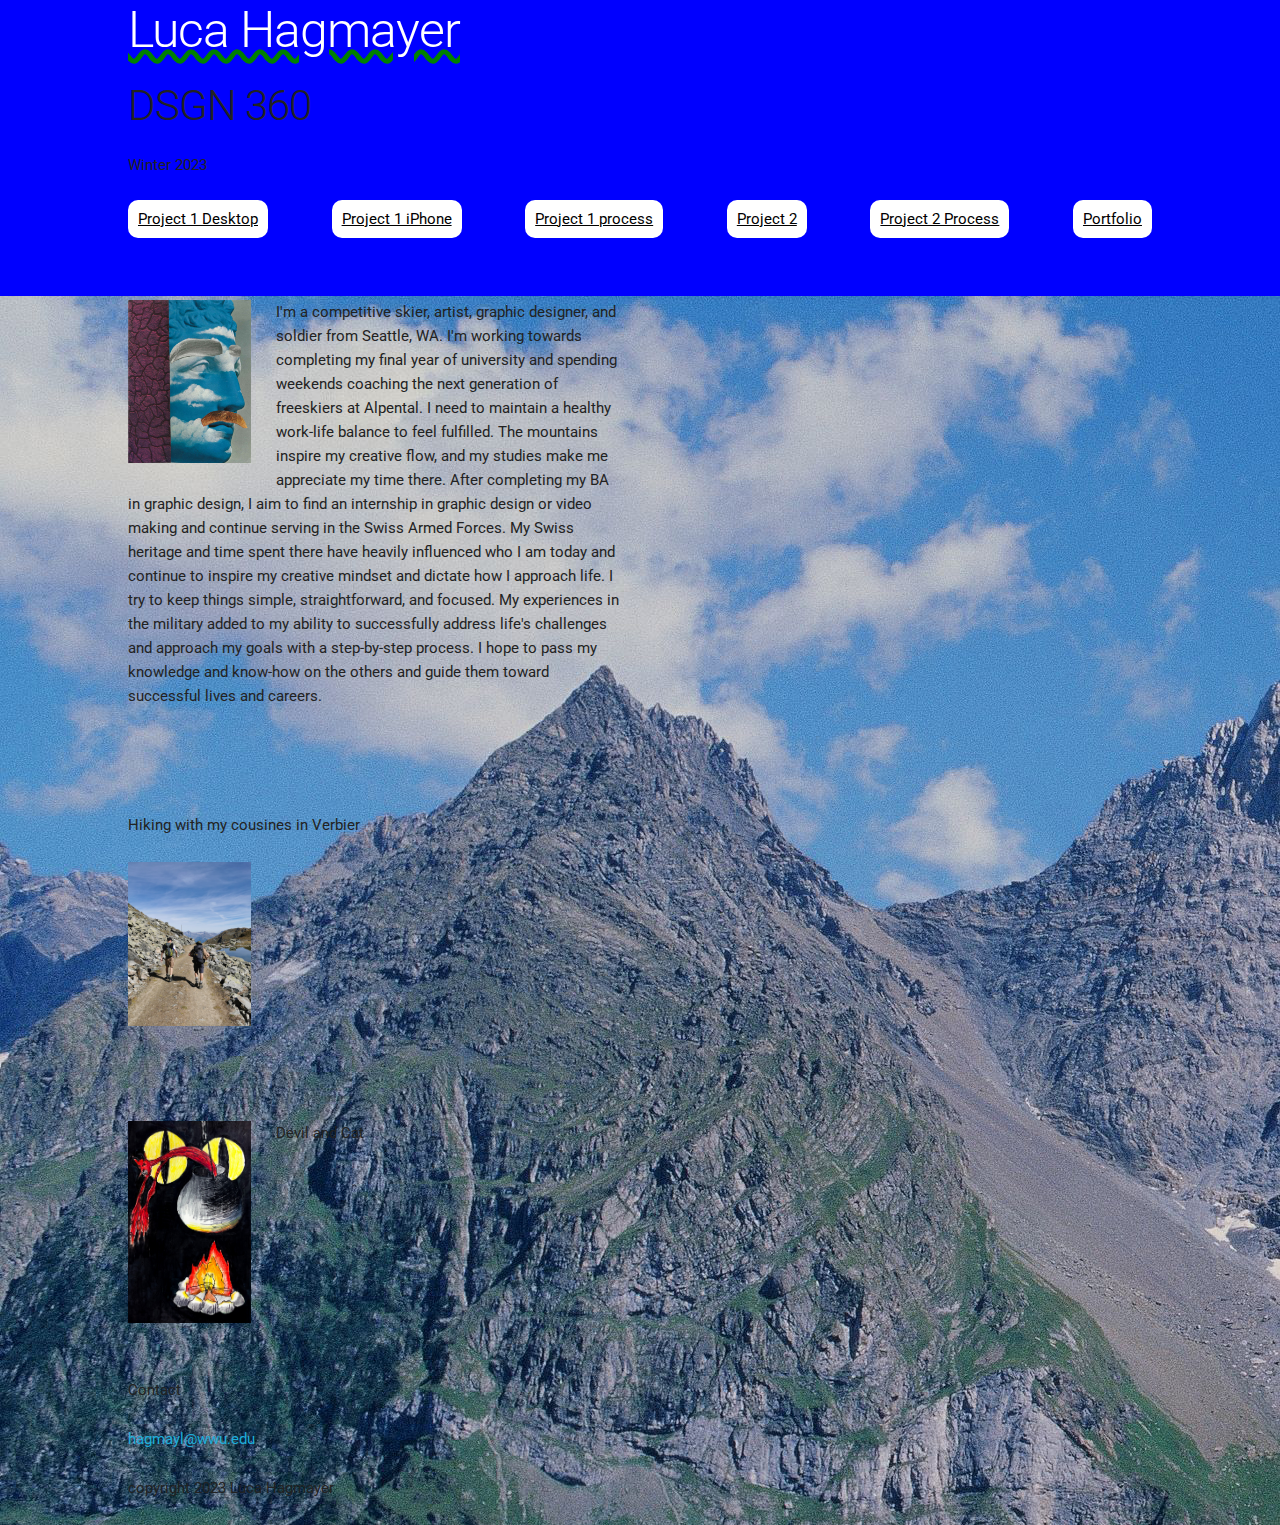
==== commit 9f017d64: "added skeleton stylesheets" ====
--- a/index.html
+++ b/index.html
@@ -10,6 +10,8 @@
         <link rel="preconnect" href="https://fonts.gstatic.com" crossorigin>
         <link href="https://fonts.googleapis.com/css2?family=Roboto&
         display=swap" rel="stylesheet">
+        <link rel="stylesheet" href="css/normalize.css">
+        <link rel="stylesheet" href="css/skeleton.css">
         <link href="stylesheet.css" rel="stylesheet">
         <title>index.html</title>  
 
@@ -29,7 +31,7 @@
                         <li><a href="https://www.figma.com/proto/o5Cmdt0hpHWsSjp2opVzos/Website-Redesign-Prototype-1?page-id=0%3A1&node-id=1%3A2&viewport=-4968%2C-1155%2C1&scaling=min-zoom&starting-point-node-id=1%3A2" class="nav-right-margin nav-global">Project 1 Desktop</a></li>
                         <li><a href="https://www.figma.com/proto/dyOPoqItfXMlxO4XyhCMVw/Redesign-for-Iphone?page-id=0%3A1&node-id=1%3A2&viewport=183%2C325%2C0.5&scaling=scale-down&starting-point-node-id=1%3A2&show-proto-sidebar=1" class="nav-right-margin nav-global">Project 1 iPhone</a></li>
                         <li><a href="Hagmayer_CaseStudy.pdf" class="nav-right-margin nav-global">Project 1 process</a></li>
-                        <li><a href="LucaHP123.github.io/SkiingintheMovies.html" class="nav-right-margin nav-global">Project 2</a></li>
+                        <li><a href="SkiingintheMovies.html" class="nav-right-margin nav-global">Project 2</a></li>
                         <li><a href="#" class="nav-right-margin nav-global">Project 2 Process</a></li>
                         <li><a href="https://hagmayerlucadesign.myportfolio.com/" class="nav-global">Portfolio</a></li>
                     </ul>
--- a/css/skeleton.css
+++ b/css/skeleton.css
@@ -0,0 +1,418 @@
+/*
+* Skeleton V2.0.4
+* Copyright 2014, Dave Gamache
+* www.getskeleton.com
+* Free to use under the MIT license.
+* http://www.opensource.org/licenses/mit-license.php
+* 12/29/2014
+*/
+
+
+/* Table of contents
+––––––––––––––––––––––––––––––––––––––––––––––––––
+- Grid
+- Base Styles
+- Typography
+- Links
+- Buttons
+- Forms
+- Lists
+- Code
+- Tables
+- Spacing
+- Utilities
+- Clearing
+- Media Queries
+*/
+
+
+/* Grid
+–––––––––––––––––––––––––––––––––––––––––––––––––– */
+.container {
+  position: relative;
+  width: 100%;
+  max-width: 960px;
+  margin: 0 auto;
+  padding: 0 20px;
+  box-sizing: border-box; }
+.column,
+.columns {
+  width: 100%;
+  float: left;
+  box-sizing: border-box; }
+
+/* For devices larger than 400px */
+@media (min-width: 400px) {
+  .container {
+    width: 85%;
+    padding: 0; }
+}
+
+/* For devices larger than 550px */
+@media (min-width: 550px) {
+  .container {
+    width: 80%; }
+  .column,
+  .columns {
+    margin-left: 4%; }
+  .column:first-child,
+  .columns:first-child {
+    margin-left: 0; }
+
+  .one.column,
+  .one.columns                    { width: 4.66666666667%; }
+  .two.columns                    { width: 13.3333333333%; }
+  .three.columns                  { width: 22%;            }
+  .four.columns                   { width: 30.6666666667%; }
+  .five.columns                   { width: 39.3333333333%; }
+  .six.columns                    { width: 48%;            }
+  .seven.columns                  { width: 56.6666666667%; }
+  .eight.columns                  { width: 65.3333333333%; }
+  .nine.columns                   { width: 74.0%;          }
+  .ten.columns                    { width: 82.6666666667%; }
+  .eleven.columns                 { width: 91.3333333333%; }
+  .twelve.columns                 { width: 100%; margin-left: 0; }
+
+  .one-third.column               { width: 30.6666666667%; }
+  .two-thirds.column              { width: 65.3333333333%; }
+
+  .one-half.column                { width: 48%; }
+
+  /* Offsets */
+  .offset-by-one.column,
+  .offset-by-one.columns          { margin-left: 8.66666666667%; }
+  .offset-by-two.column,
+  .offset-by-two.columns          { margin-left: 17.3333333333%; }
+  .offset-by-three.column,
+  .offset-by-three.columns        { margin-left: 26%;            }
+  .offset-by-four.column,
+  .offset-by-four.columns         { margin-left: 34.6666666667%; }
+  .offset-by-five.column,
+  .offset-by-five.columns         { margin-left: 43.3333333333%; }
+  .offset-by-six.column,
+  .offset-by-six.columns          { margin-left: 52%;            }
+  .offset-by-seven.column,
+  .offset-by-seven.columns        { margin-left: 60.6666666667%; }
+  .offset-by-eight.column,
+  .offset-by-eight.columns        { margin-left: 69.3333333333%; }
+  .offset-by-nine.column,
+  .offset-by-nine.columns         { margin-left: 78.0%;          }
+  .offset-by-ten.column,
+  .offset-by-ten.columns          { margin-left: 86.6666666667%; }
+  .offset-by-eleven.column,
+  .offset-by-eleven.columns       { margin-left: 95.3333333333%; }
+
+  .offset-by-one-third.column,
+  .offset-by-one-third.columns    { margin-left: 34.6666666667%; }
+  .offset-by-two-thirds.column,
+  .offset-by-two-thirds.columns   { margin-left: 69.3333333333%; }
+
+  .offset-by-one-half.column,
+  .offset-by-one-half.columns     { margin-left: 52%; }
+
+}
+
+
+/* Base Styles
+–––––––––––––––––––––––––––––––––––––––––––––––––– */
+/* NOTE
+html is set to 62.5% so that all the REM measurements throughout Skeleton
+are based on 10px sizing. So basically 1.5rem = 15px :) */
+html {
+  font-size: 62.5%; }
+body {
+  font-size: 1.5em; /* currently ems cause chrome bug misinterpreting rems on body element */
+  line-height: 1.6;
+  font-weight: 400;
+  font-family: "Raleway", "Helvetica Neue", "Helvetica Neue", Helvetica, Arial, sans-serif;
+  color: #222; }
+
+
+/* Typography
+–––––––––––––––––––––––––––––––––––––––––––––––––– */
+h1, h2, h3, h4, h5, h6 {
+  margin-top: 0;
+  margin-bottom: 2rem;
+  font-weight: 300; }
+h1 { font-size: 4.0rem; line-height: 1.2;  letter-spacing: -.1rem;}
+h2 { font-size: 3.6rem; line-height: 1.25; letter-spacing: -.1rem; }
+h3 { font-size: 3.0rem; line-height: 1.3;  letter-spacing: -.1rem; }
+h4 { font-size: 2.4rem; line-height: 1.35; letter-spacing: -.08rem; }
+h5 { font-size: 1.8rem; line-height: 1.5;  letter-spacing: -.05rem; }
+h6 { font-size: 1.5rem; line-height: 1.6;  letter-spacing: 0; }
+
+/* Larger than phablet */
+@media (min-width: 550px) {
+  h1 { font-size: 5.0rem; }
+  h2 { font-size: 4.2rem; }
+  h3 { font-size: 3.6rem; }
+  h4 { font-size: 3.0rem; }
+  h5 { font-size: 2.4rem; }
+  h6 { font-size: 1.5rem; }
+}
+
+p {
+  margin-top: 0; }
+
+
+/* Links
+–––––––––––––––––––––––––––––––––––––––––––––––––– */
+a {
+  color: #1EAEDB; }
+a:hover {
+  color: #0FA0CE; }
+
+
+/* Buttons
+–––––––––––––––––––––––––––––––––––––––––––––––––– */
+.button,
+button,
+input[type="submit"],
+input[type="reset"],
+input[type="button"] {
+  display: inline-block;
+  height: 38px;
+  padding: 0 30px;
+  color: #555;
+  text-align: center;
+  font-size: 11px;
+  font-weight: 600;
+  line-height: 38px;
+  letter-spacing: .1rem;
+  text-transform: uppercase;
+  text-decoration: none;
+  white-space: nowrap;
+  background-color: transparent;
+  border-radius: 4px;
+  border: 1px solid #bbb;
+  cursor: pointer;
+  box-sizing: border-box; }
+.button:hover,
+button:hover,
+input[type="submit"]:hover,
+input[type="reset"]:hover,
+input[type="button"]:hover,
+.button:focus,
+button:focus,
+input[type="submit"]:focus,
+input[type="reset"]:focus,
+input[type="button"]:focus {
+  color: #333;
+  border-color: #888;
+  outline: 0; }
+.button.button-primary,
+button.button-primary,
+input[type="submit"].button-primary,
+input[type="reset"].button-primary,
+input[type="button"].button-primary {
+  color: #FFF;
+  background-color: #33C3F0;
+  border-color: #33C3F0; }
+.button.button-primary:hover,
+button.button-primary:hover,
+input[type="submit"].button-primary:hover,
+input[type="reset"].button-primary:hover,
+input[type="button"].button-primary:hover,
+.button.button-primary:focus,
+button.button-primary:focus,
+input[type="submit"].button-primary:focus,
+input[type="reset"].button-primary:focus,
+input[type="button"].button-primary:focus {
+  color: #FFF;
+  background-color: #1EAEDB;
+  border-color: #1EAEDB; }
+
+
+/* Forms
+–––––––––––––––––––––––––––––––––––––––––––––––––– */
+input[type="email"],
+input[type="number"],
+input[type="search"],
+input[type="text"],
+input[type="tel"],
+input[type="url"],
+input[type="password"],
+textarea,
+select {
+  height: 38px;
+  padding: 6px 10px; /* The 6px vertically centers text on FF, ignored by Webkit */
+  background-color: #fff;
+  border: 1px solid #D1D1D1;
+  border-radius: 4px;
+  box-shadow: none;
+  box-sizing: border-box; }
+/* Removes awkward default styles on some inputs for iOS */
+input[type="email"],
+input[type="number"],
+input[type="search"],
+input[type="text"],
+input[type="tel"],
+input[type="url"],
+input[type="password"],
+textarea {
+  -webkit-appearance: none;
+     -moz-appearance: none;
+          appearance: none; }
+textarea {
+  min-height: 65px;
+  padding-top: 6px;
+  padding-bottom: 6px; }
+input[type="email"]:focus,
+input[type="number"]:focus,
+input[type="search"]:focus,
+input[type="text"]:focus,
+input[type="tel"]:focus,
+input[type="url"]:focus,
+input[type="password"]:focus,
+textarea:focus,
+select:focus {
+  border: 1px solid #33C3F0;
+  outline: 0; }
+label,
+legend {
+  display: block;
+  margin-bottom: .5rem;
+  font-weight: 600; }
+fieldset {
+  padding: 0;
+  border-width: 0; }
+input[type="checkbox"],
+input[type="radio"] {
+  display: inline; }
+label > .label-body {
+  display: inline-block;
+  margin-left: .5rem;
+  font-weight: normal; }
+
+
+/* Lists
+–––––––––––––––––––––––––––––––––––––––––––––––––– */
+ul {
+  list-style: circle inside; }
+ol {
+  list-style: decimal inside; }
+ol, ul {
+  padding-left: 0;
+  margin-top: 0; }
+ul ul,
+ul ol,
+ol ol,
+ol ul {
+  margin: 1.5rem 0 1.5rem 3rem;
+  font-size: 90%; }
+li {
+  margin-bottom: 1rem; }
+
+
+/* Code
+–––––––––––––––––––––––––––––––––––––––––––––––––– */
+code {
+  padding: .2rem .5rem;
+  margin: 0 .2rem;
+  font-size: 90%;
+  white-space: nowrap;
+  background: #F1F1F1;
+  border: 1px solid #E1E1E1;
+  border-radius: 4px; }
+pre > code {
+  display: block;
+  padding: 1rem 1.5rem;
+  white-space: pre; }
+
+
+/* Tables
+–––––––––––––––––––––––––––––––––––––––––––––––––– */
+th,
+td {
+  padding: 12px 15px;
+  text-align: left;
+  border-bottom: 1px solid #E1E1E1; }
+th:first-child,
+td:first-child {
+  padding-left: 0; }
+th:last-child,
+td:last-child {
+  padding-right: 0; }
+
+
+/* Spacing
+–––––––––––––––––––––––––––––––––––––––––––––––––– */
+button,
+.button {
+  margin-bottom: 1rem; }
+input,
+textarea,
+select,
+fieldset {
+  margin-bottom: 1.5rem; }
+pre,
+blockquote,
+dl,
+figure,
+table,
+p,
+ul,
+ol,
+form {
+  margin-bottom: 2.5rem; }
+
+
+/* Utilities
+–––––––––––––––––––––––––––––––––––––––––––––––––– */
+.u-full-width {
+  width: 100%;
+  box-sizing: border-box; }
+.u-max-full-width {
+  max-width: 100%;
+  box-sizing: border-box; }
+.u-pull-right {
+  float: right; }
+.u-pull-left {
+  float: left; }
+
+
+/* Misc
+–––––––––––––––––––––––––––––––––––––––––––––––––– */
+hr {
+  margin-top: 3rem;
+  margin-bottom: 3.5rem;
+  border-width: 0;
+  border-top: 1px solid #E1E1E1; }
+
+
+/* Clearing
+–––––––––––––––––––––––––––––––––––––––––––––––––– */
+
+/* Self Clearing Goodness */
+.container:after,
+.row:after,
+.u-cf {
+  content: "";
+  display: table;
+  clear: both; }
+
+
+/* Media Queries
+–––––––––––––––––––––––––––––––––––––––––––––––––– */
+/*
+Note: The best way to structure the use of media queries is to create the queries
+near the relevant code. For example, if you wanted to change the styles for buttons
+on small devices, paste the mobile query code up in the buttons section and style it
+there.
+*/
+
+
+/* Larger than mobile */
+@media (min-width: 400px) {}
+
+/* Larger than phablet (also point when grid becomes active) */
+@media (min-width: 550px) {}
+
+/* Larger than tablet */
+@media (min-width: 750px) {}
+
+/* Larger than desktop */
+@media (min-width: 1000px) {}
+
+/* Larger than Desktop HD */
+@media (min-width: 1200px) {}
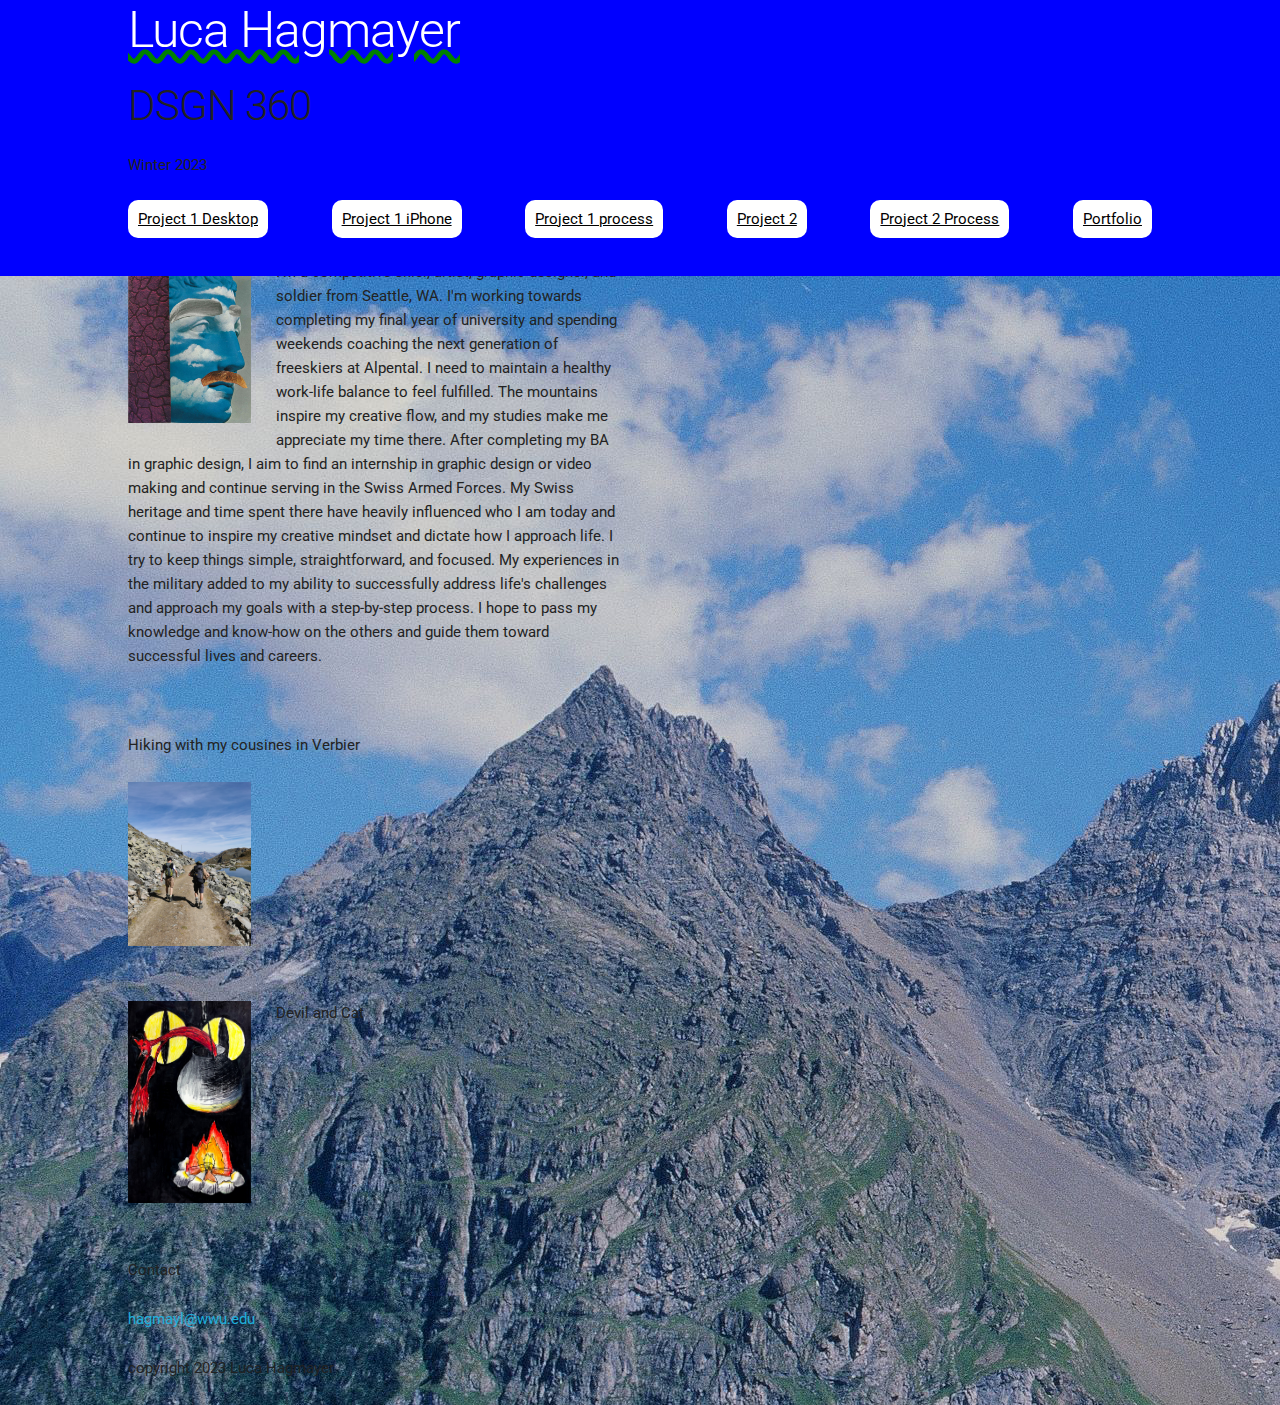
==== commit 434649a2: "Project Deadline" ====
--- a/index.html
+++ b/index.html
@@ -32,7 +32,7 @@
                         <li><a href="https://www.figma.com/proto/dyOPoqItfXMlxO4XyhCMVw/Redesign-for-Iphone?page-id=0%3A1&node-id=1%3A2&viewport=183%2C325%2C0.5&scaling=scale-down&starting-point-node-id=1%3A2&show-proto-sidebar=1" class="nav-right-margin nav-global">Project 1 iPhone</a></li>
                         <li><a href="Hagmayer_CaseStudy.pdf" class="nav-right-margin nav-global">Project 1 process</a></li>
                         <li><a href="SkiingintheMovies.html" class="nav-right-margin nav-global">Project 2</a></li>
-                        <li><a href="#" class="nav-right-margin nav-global">Project 2 Process</a></li>
+                        <li><a href="Hagmayer_Project2_DSGN360.pdf" class="nav-right-margin nav-global">Project 2 Process</a></li>
                         <li><a href="https://hagmayerlucadesign.myportfolio.com/" class="nav-global">Portfolio</a></li>
                     </ul>
                 </nav> 
--- a/stylesheet.css
+++ b/stylesheet.css
@@ -32,7 +32,7 @@
     background-color: blue;
     position: fixed;
     width: 100%;
-    padding-bottom: 30px;
+    padding-bottom: 10px;
     z-index: 99;
 }
 
@@ -48,11 +48,13 @@
 p {
     max-width: 600px;
   }
+
 h1 {
     font-family: 'Roboto', sans-serif;
     color: white;
     text-decoration: green wavy underline;
 }
+
 h2 {
     text-transform: capitalize;
 }
@@ -119,8 +121,7 @@
     }
 
 .row-spacing {
-    padding-top: 40px;
-    padding-bottom: 40px;
+    margin-bottom: 40px;
 }
 .clear {
     clear: left;
@@ -158,8 +159,7 @@
 @media only screen and (max-width: 750px) {
 
     body {
-        background-image: url("images/HochGeissberg\ Edit.jpg");
-        background-color: rgba(255, 219, 165, 0.5);
+        background-image: url("images/InteractiveStory_Images/HochGeissberg\ Edit.png");
     }
 
     #home-header {
